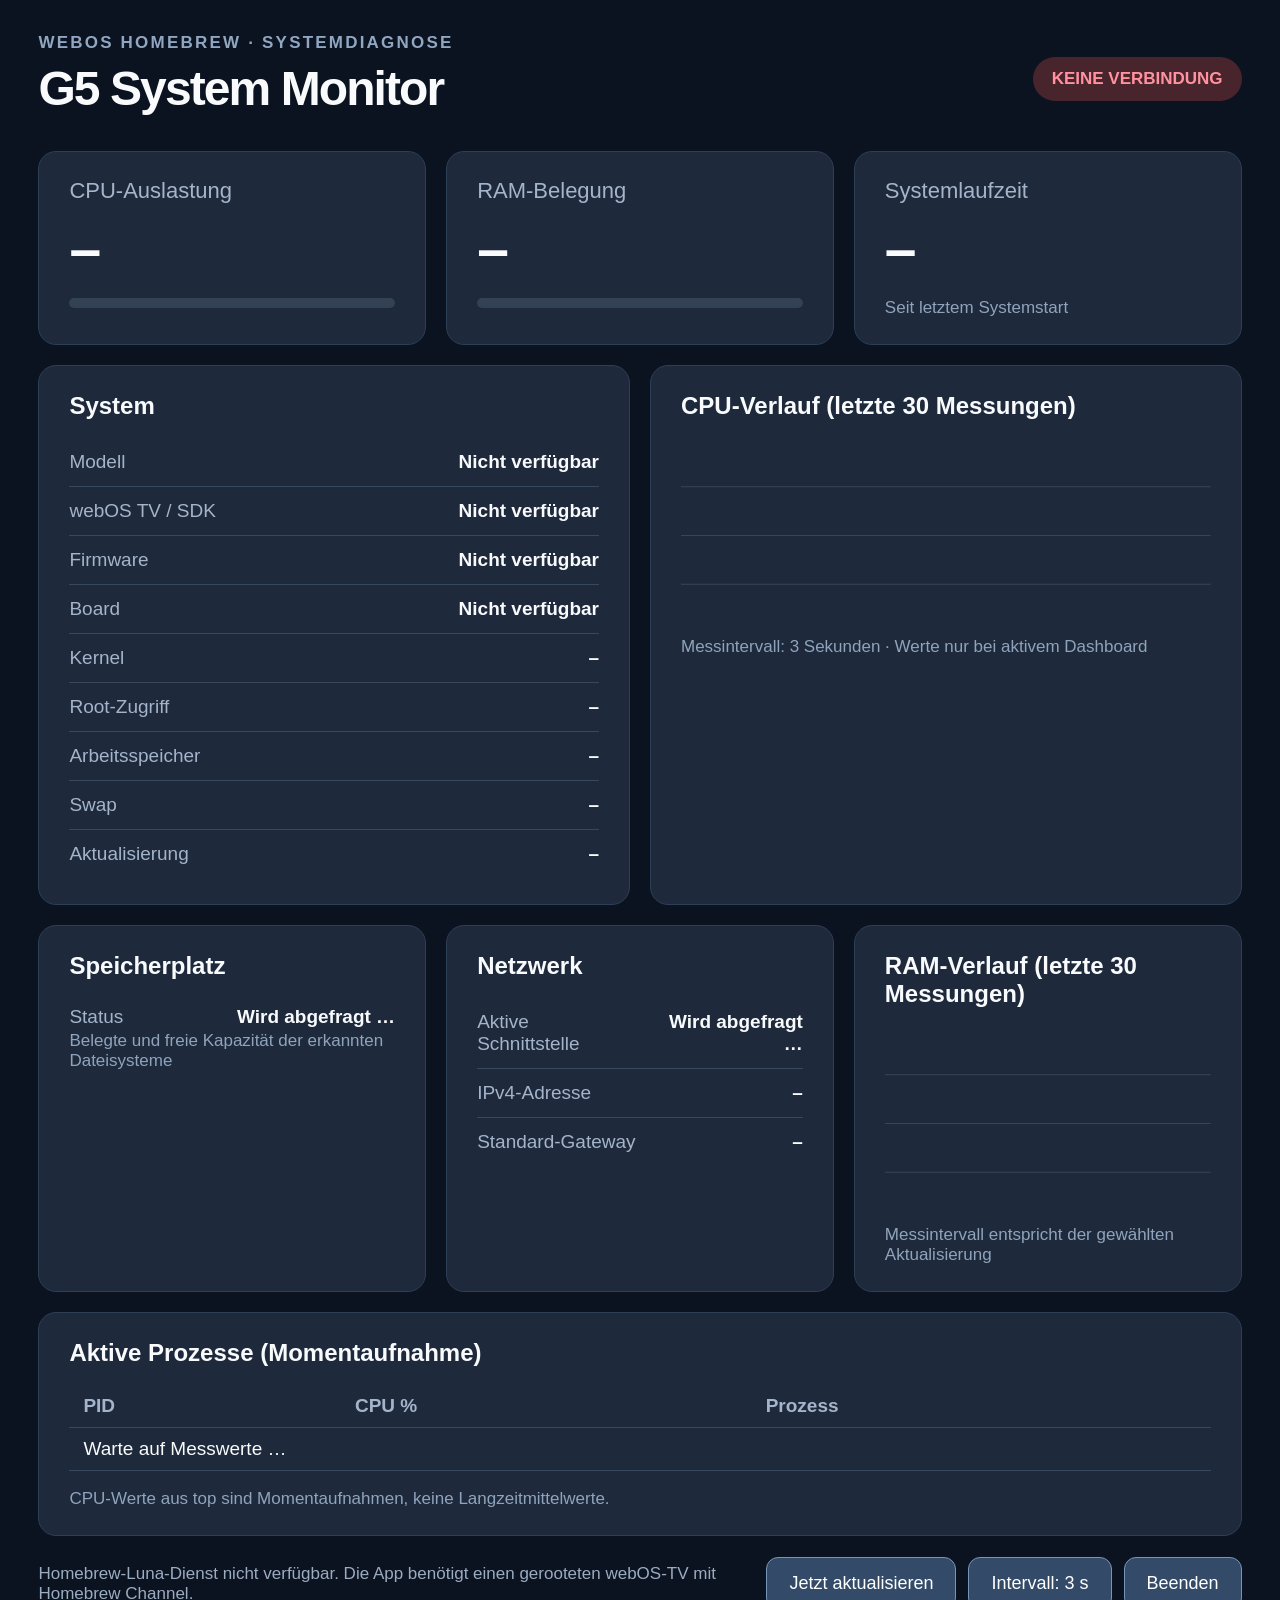
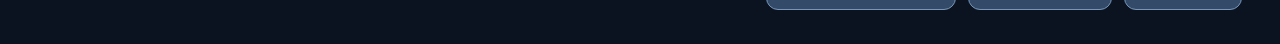
==== apps/system-monitor/app/index.html @ 24b7956e "Add G5 System Monitor app and IPK download" ====
<!doctype html><html lang="de"><head><meta charset="utf-8"><meta name="viewport" content="width=device-width,initial-scale=1"><title>G5 System Monitor</title><link rel="stylesheet" href="style.css"></head><body>
<main><header><div><div class="eyebrow">WEBOS HOMEBREW · SYSTEMDIAGNOSE</div><h1>G5 System Monitor</h1></div><div id="state" class="status warning">VERBINDE …</div></header>
<section class="metrics">
<article class="tile"><div class="caption">CPU-Auslastung</div><div class="metric" id="cpu">–</div><div class="bar"><div id="cpu-bar" class="fill cyan"></div></div></article>
<article class="tile"><div class="caption">RAM-Belegung</div><div class="metric" id="ram">–</div><div class="bar"><div id="ram-bar" class="fill purple"></div></div></article>
<article class="tile"><div class="caption">Systemlaufzeit</div><div class="metric" id="uptime">–</div><div class="small">Seit letztem Systemstart</div></article>
</section>
<section class="details"><article class="panel"><h2>System</h2><div class="detail"><span>Modell</span><strong id="model">Wird abgefragt …</strong></div><div class="detail"><span>webOS TV / SDK</span><strong id="webos-version">Wird abgefragt …</strong></div><div class="detail"><span>Firmware</span><strong id="firmware">Wird abgefragt …</strong></div><div class="detail"><span>Board</span><strong id="board">–</strong></div><div class="detail"><span>Kernel</span><strong id="kernel">–</strong></div><div class="detail"><span>Root-Zugriff</span><strong id="root">–</strong></div><div class="detail"><span>Arbeitsspeicher</span><strong id="memory">–</strong></div><div class="detail"><span>Swap</span><strong id="swap">–</strong></div><div class="detail"><span>Aktualisierung</span><strong id="updated">–</strong></div></article>
<article class="panel"><h2>CPU-Verlauf (letzte 30 Messungen)</h2><svg viewBox="0 0 620 170" preserveAspectRatio="none" id="chart" aria-label="CPU-Verlauf"><g stroke="#364559" stroke-width="1"><path d="M0 42.5 H620 M0 85 H620 M0 127.5 H620"/></g><polyline id="line" fill="none" stroke="#38bdf8" stroke-width="3" stroke-linejoin="round" stroke-linecap="round" points=""/></svg><div class="small">Messintervall: 3 Sekunden · Werte nur bei aktivem Dashboard</div></article></section>
<section class="details extra-details"><article class="panel"><h2>Speicherplatz</h2><div id="disk-rows" class="readout-list"><div class="detail"><span>Status</span><strong>Wird abgefragt …</strong></div></div><div class="small">Belegte und freie Kapazität der erkannten Dateisysteme</div></article>
<article class="panel"><h2>Netzwerk</h2><div class="detail"><span>Aktive Schnittstelle</span><strong id="network-interface">Wird abgefragt …</strong></div><div class="detail"><span>IPv4-Adresse</span><strong id="network-ip">–</strong></div><div class="detail"><span>Standard-Gateway</span><strong id="network-gateway">–</strong></div></article>
<article class="panel"><h2>RAM-Verlauf (letzte 30 Messungen)</h2><svg viewBox="0 0 620 170" preserveAspectRatio="none" id="ram-chart" aria-label="RAM-Verlauf"><g stroke="#364559" stroke-width="1"><path d="M0 42.5 H620 M0 85 H620 M0 127.5 H620"/></g><polyline id="ram-line" fill="none" stroke="#a78bfa" stroke-width="3" stroke-linejoin="round" stroke-linecap="round" points=""/></svg><div class="small">Messintervall entspricht der gewählten Aktualisierung</div></article></section>
<section class="process-panel panel" tabindex="0" aria-label="Aktive Prozesse"><h2>Aktive Prozesse (Momentaufnahme)</h2><table><thead><tr><th>PID</th><th>CPU %</th><th>Prozess</th></tr></thead><tbody id="process-rows"><tr><td colspan="3">Warte auf Messwerte …</td></tr></tbody></table><div class="small">CPU-Werte aus top sind Momentaufnahmen, keine Langzeitmittelwerte.</div></section>
<footer><div id="notice" role="status">Der Monitor liest Systeminformationen aus. Es werden keine TV-Einstellungen geändert.</div><div class="actions"><button id="refresh" type="button">Jetzt aktualisieren</button><button id="interval" type="button" aria-label="Aktualisierungsintervall wechseln, aktuell 3 Sekunden">Intervall: 3 s</button><button id="exit" type="button">Beenden</button></div></footer>
</main><script src="script.js"></script></body></html>
---- apps/system-monitor/app/style.css ----
:root{font-family:Arial,Helvetica,sans-serif;color:#f8fafc;background:#0b1220}*{box-sizing:border-box}body{margin:0;min-height:100vh}main{width:min(1500px,94vw);margin:0 auto;padding:3.7vh 0}header{display:flex;align-items:center;justify-content:space-between;margin-bottom:3vh}.eyebrow{color:#91a6c1;font-size:17px;letter-spacing:.13em;font-weight:bold}h1{font-size:48px;letter-spacing:-.04em;margin:8px 0}.status{border-radius:24px;padding:12px 19px;font-size:17px;font-weight:bold;background:#153b2e;color:#54e5a2}.status.warning{background:#43341d;color:#ffcf75}.status.bad{background:#48252c;color:#ff929e}.metrics{display:grid;grid-template-columns:repeat(3,minmax(0,1fr));gap:20px}.tile,.panel{background:#1e293b;border:1px solid #2d3f56;border-radius:18px;padding:26px 30px}.caption{color:#a4b4ca;font-size:22px}.metric{font-size:57px;font-weight:bold;margin:12px 0 16px;letter-spacing:-.04em}.bar{height:10px;background:#334155;border-radius:50px;overflow:hidden}.fill{height:100%;width:0;transition:width .35s;border-radius:50px}.cyan{background:#38bdf8}.purple{background:#a78bfa}.small{color:#8fa4bc;font-size:17px}.details{display:grid;grid-template-columns:1fr 1fr;gap:20px;margin-top:20px}.panel h2{font-size:24px;margin:0 0 18px}.detail{display:flex;justify-content:space-between;gap:15px;padding:13px 0;border-bottom:1px solid #38495f;font-size:19px}.detail:last-child{border:0}.detail span{color:#a4b4ca}.detail strong{text-align:right}#chart{width:100%;height:195px}footer{display:flex;align-items:center;justify-content:space-between;gap:24px;margin-top:21px;color:#9cacc0;font-size:17px}.actions{display:flex;gap:12px;flex-shrink:0}button{background:#334b68;color:white;border:1px solid #7695b8;padding:15px 22px;border-radius:12px;font-size:18px}button:focus{outline:4px solid #60a5fa}@media(max-width:1000px){.metrics{grid-template-columns:repeat(2,minmax(0,1fr))}}@media(max-width:850px){h1{font-size:31px}.metric{font-size:40px}.details{grid-template-columns:1fr}.detail{font-size:16px}.tile,.panel{padding:18px}footer{align-items:flex-start;flex-direction:column}.actions{width:100%;flex-wrap:wrap}.actions button{flex:1}}

.process-panel{margin-top:20px;scroll-margin:3vh}.process-panel:focus{outline:4px solid #60a5fa;outline-offset:3px}.process-panel table{width:100%;border-collapse:collapse;font-size:19px;margin:10px 0 18px;text-align:left}.process-panel th,.process-panel td{padding:10px 14px;border-bottom:1px solid #38495f}.process-panel th{color:#a4b4ca}.process-panel td:first-child,.process-panel td:nth-child(2){font-variant-numeric:tabular-nums}
.extra-details{grid-template-columns:repeat(3,minmax(0,1fr))}.readout-list .detail{border:0;padding:8px 0 3px}.storage-entry{margin-bottom:8px}.storage-bar{height:8px;background:#334155;border-radius:50px;overflow:hidden;margin:0 0 7px}.storage-fill{height:100%;background:#38bdf8;border-radius:50px;transition:width .35s}#ram-chart{width:100%;height:195px}.actions button:active{background:#426284}
@media(max-width:1100px){.extra-details{grid-template-columns:repeat(2,minmax(0,1fr))}}
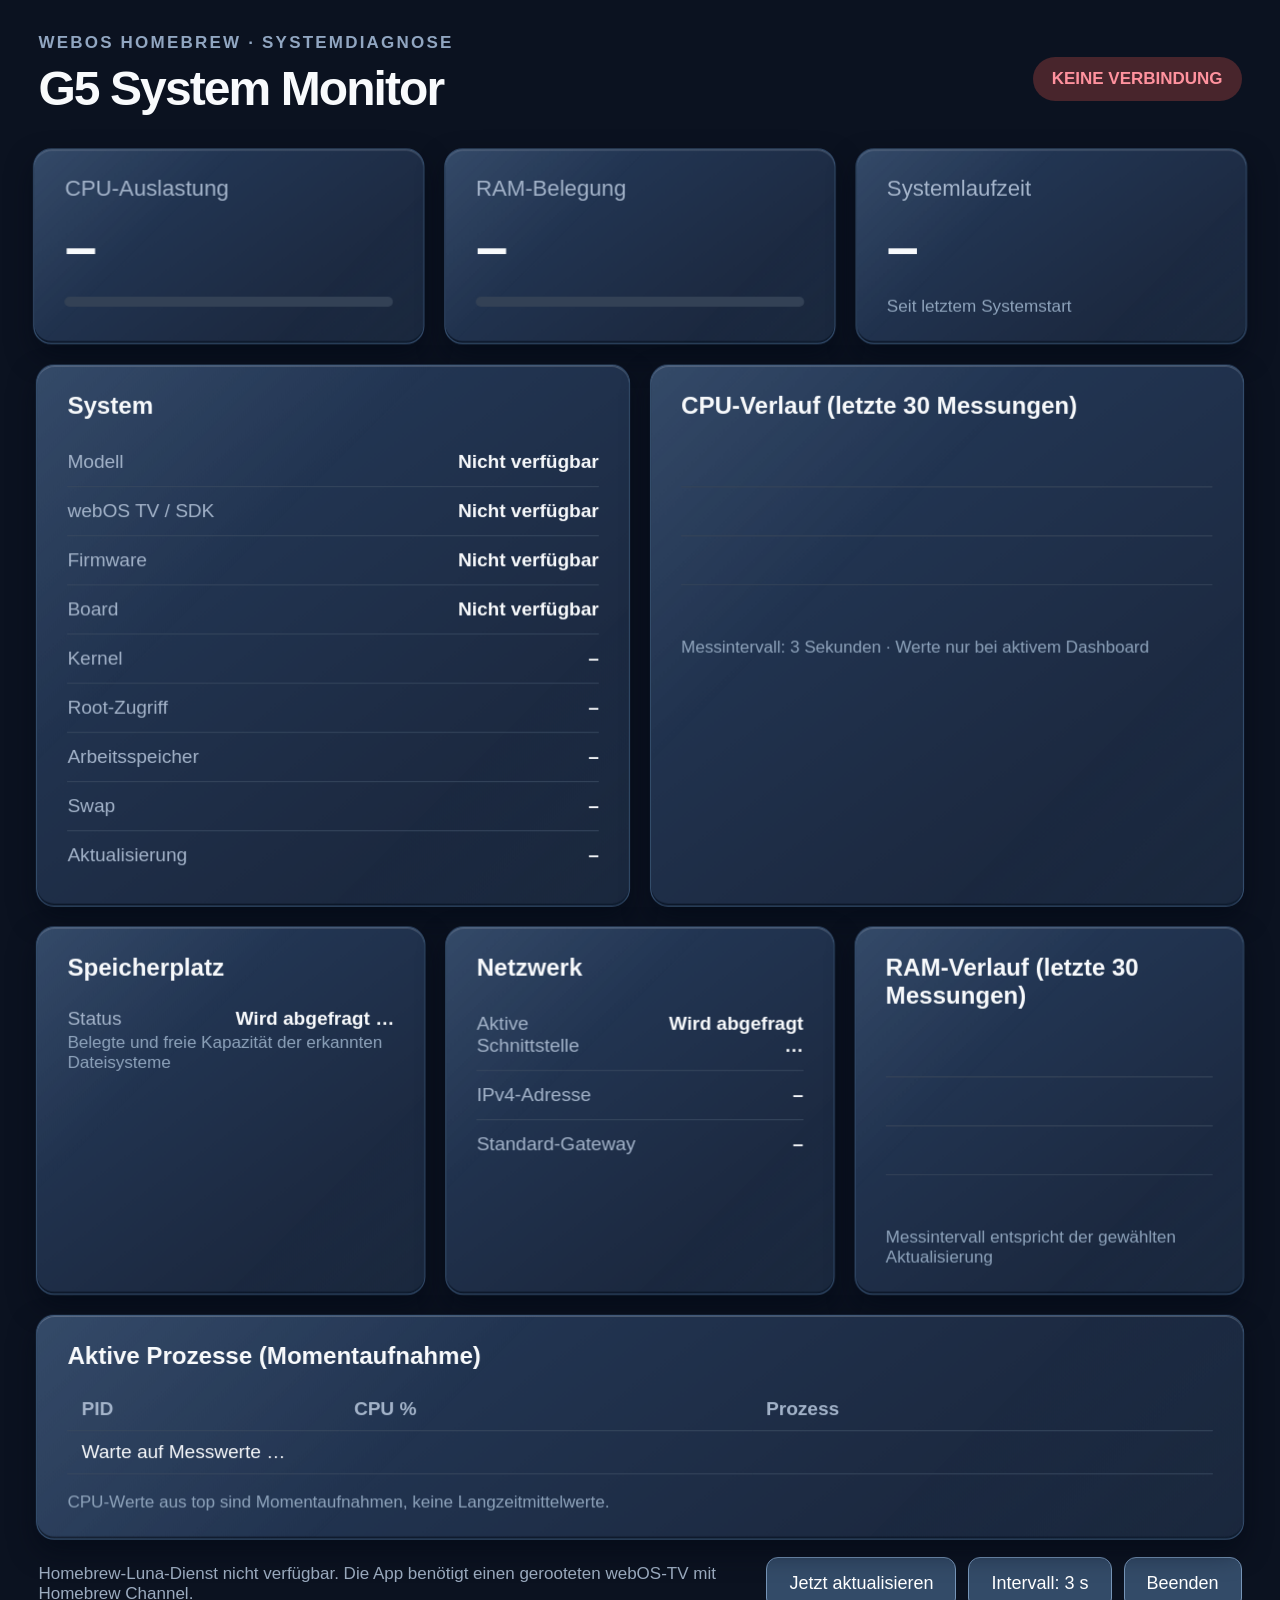
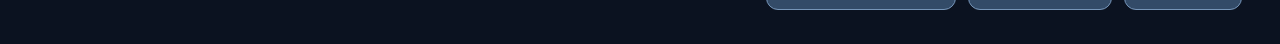
==== commit 183757a5: "Publish G5 System Monitor 0.9.2" ====
--- a/apps/system-monitor/app/index.html
+++ b/apps/system-monitor/app/index.html
@@ -12,4 +12,4 @@
 <article class="panel"><h2>RAM-Verlauf (letzte 30 Messungen)</h2><svg viewBox="0 0 620 170" preserveAspectRatio="none" id="ram-chart" aria-label="RAM-Verlauf"><g stroke="#364559" stroke-width="1"><path d="M0 42.5 H620 M0 85 H620 M0 127.5 H620"/></g><polyline id="ram-line" fill="none" stroke="#a78bfa" stroke-width="3" stroke-linejoin="round" stroke-linecap="round" points=""/></svg><div class="small">Messintervall entspricht der gewählten Aktualisierung</div></article></section>
 <section class="process-panel panel" tabindex="0" aria-label="Aktive Prozesse"><h2>Aktive Prozesse (Momentaufnahme)</h2><table><thead><tr><th>PID</th><th>CPU %</th><th>Prozess</th></tr></thead><tbody id="process-rows"><tr><td colspan="3">Warte auf Messwerte …</td></tr></tbody></table><div class="small">CPU-Werte aus top sind Momentaufnahmen, keine Langzeitmittelwerte.</div></section>
 <footer><div id="notice" role="status">Der Monitor liest Systeminformationen aus. Es werden keine TV-Einstellungen geändert.</div><div class="actions"><button id="refresh" type="button">Jetzt aktualisieren</button><button id="interval" type="button" aria-label="Aktualisierungsintervall wechseln, aktuell 3 Sekunden">Intervall: 3 s</button><button id="exit" type="button">Beenden</button></div></footer>
-</main><script src="script.js"></script></body></html>+</main><script src="script.js"></script></body></html>
--- a/apps/system-monitor/app/style.css
+++ b/apps/system-monitor/app/style.css
@@ -2,4 +2,27 @@
 
 .process-panel{margin-top:20px;scroll-margin:3vh}.process-panel:focus{outline:4px solid #60a5fa;outline-offset:3px}.process-panel table{width:100%;border-collapse:collapse;font-size:19px;margin:10px 0 18px;text-align:left}.process-panel th,.process-panel td{padding:10px 14px;border-bottom:1px solid #38495f}.process-panel th{color:#a4b4ca}.process-panel td:first-child,.process-panel td:nth-child(2){font-variant-numeric:tabular-nums}
 .extra-details{grid-template-columns:repeat(3,minmax(0,1fr))}.readout-list .detail{border:0;padding:8px 0 3px}.storage-entry{margin-bottom:8px}.storage-bar{height:8px;background:#334155;border-radius:50px;overflow:hidden;margin:0 0 7px}.storage-fill{height:100%;background:#38bdf8;border-radius:50px;transition:width .35s}#ram-chart{width:100%;height:195px}.actions button:active{background:#426284}
-@media(max-width:1100px){.extra-details{grid-template-columns:repeat(2,minmax(0,1fr))}}+@media(max-width:1100px){.extra-details{grid-template-columns:repeat(2,minmax(0,1fr))}}
+
+/* Räumlicher Kartenlook und deutliche 3D-Fokusanhebung für die TV-Bedienung. */
+main{perspective:1500px;perspective-origin:50% 28%}
+.metrics,.details,.extra-details{transform-style:preserve-3d}
+.tile,.panel{position:relative;transform-style:preserve-3d;border-color:#3c587a;background:linear-gradient(145deg,#263d5e 0%,#1d2b43 68%,#182438 100%);box-shadow:0 12px 26px #02071380,inset 0 1px 0 #ffffff24,inset 0 -2px 0 #0c1728;transition:transform .24s cubic-bezier(.2,.75,.25,1),box-shadow .24s,filter .24s}
+.tile{transform:translateZ(12px)}
+.panel{transform:translateZ(5px)}
+.tile:before,.panel:before{content:"";position:absolute;inset:0;z-index:0;border-radius:inherit;pointer-events:none;background:linear-gradient(135deg,#ffffff12 0%,transparent 36%,transparent 72%,#79baff08 100%);box-shadow:inset 0 1px 0 #ffffff1c}
+.tile>*,.panel>*{position:relative;z-index:1}
+.tile:hover,.panel:hover{transform:translateY(-3px) translateZ(18px) rotateX(1.5deg);box-shadow:0 20px 34px #02071399,inset 0 1px 0 #ffffff2a,inset 0 -2px 0 #0c1728;filter:brightness(1.05)}
+button{transition:transform .2s cubic-bezier(.2,.75,.25,1),box-shadow .2s,background-color .2s}
+button:focus{outline:4px solid #a8d3ff;outline-offset:4px;transform:translateY(-4px) translateZ(20px) rotateX(3deg);box-shadow:0 12px 0 #18263a,0 20px 28px #02071399}
+.process-panel:focus{transform:translateY(-3px) translateZ(18px) rotateX(1deg);box-shadow:0 20px 34px #02071399,inset 0 1px 0 #ffffff2a}
+button:active{transform:translateY(1px) translateZ(8px) scale(.99)}
+@media(prefers-reduced-motion:reduce){.tile,.panel,button{transition:none!important}.tile:hover,.panel:hover,button:focus,button:active,.process-panel:focus{transform:none}}
+
+/* Speicherplatz: Pfade und Werte stehen untereinander statt in der Flex-Zeile. */
+#disk-rows{min-width:0}
+.storage-entry{min-width:0;margin:0 0 11px}
+.storage-row{display:block;min-width:0;padding:0;border:0;font-size:14px;line-height:1.25}
+.storage-mount{display:block;min-width:0;color:#c5d6ec;font-size:13px;line-height:1.25;overflow-wrap:anywhere;word-break:break-word}
+.storage-value{display:block;min-width:0;margin-top:3px;color:#f8fafc;text-align:left;font-size:14px;line-height:1.25;font-variant-numeric:tabular-nums;overflow-wrap:anywhere}
+.storage-bar{margin-top:5px}
